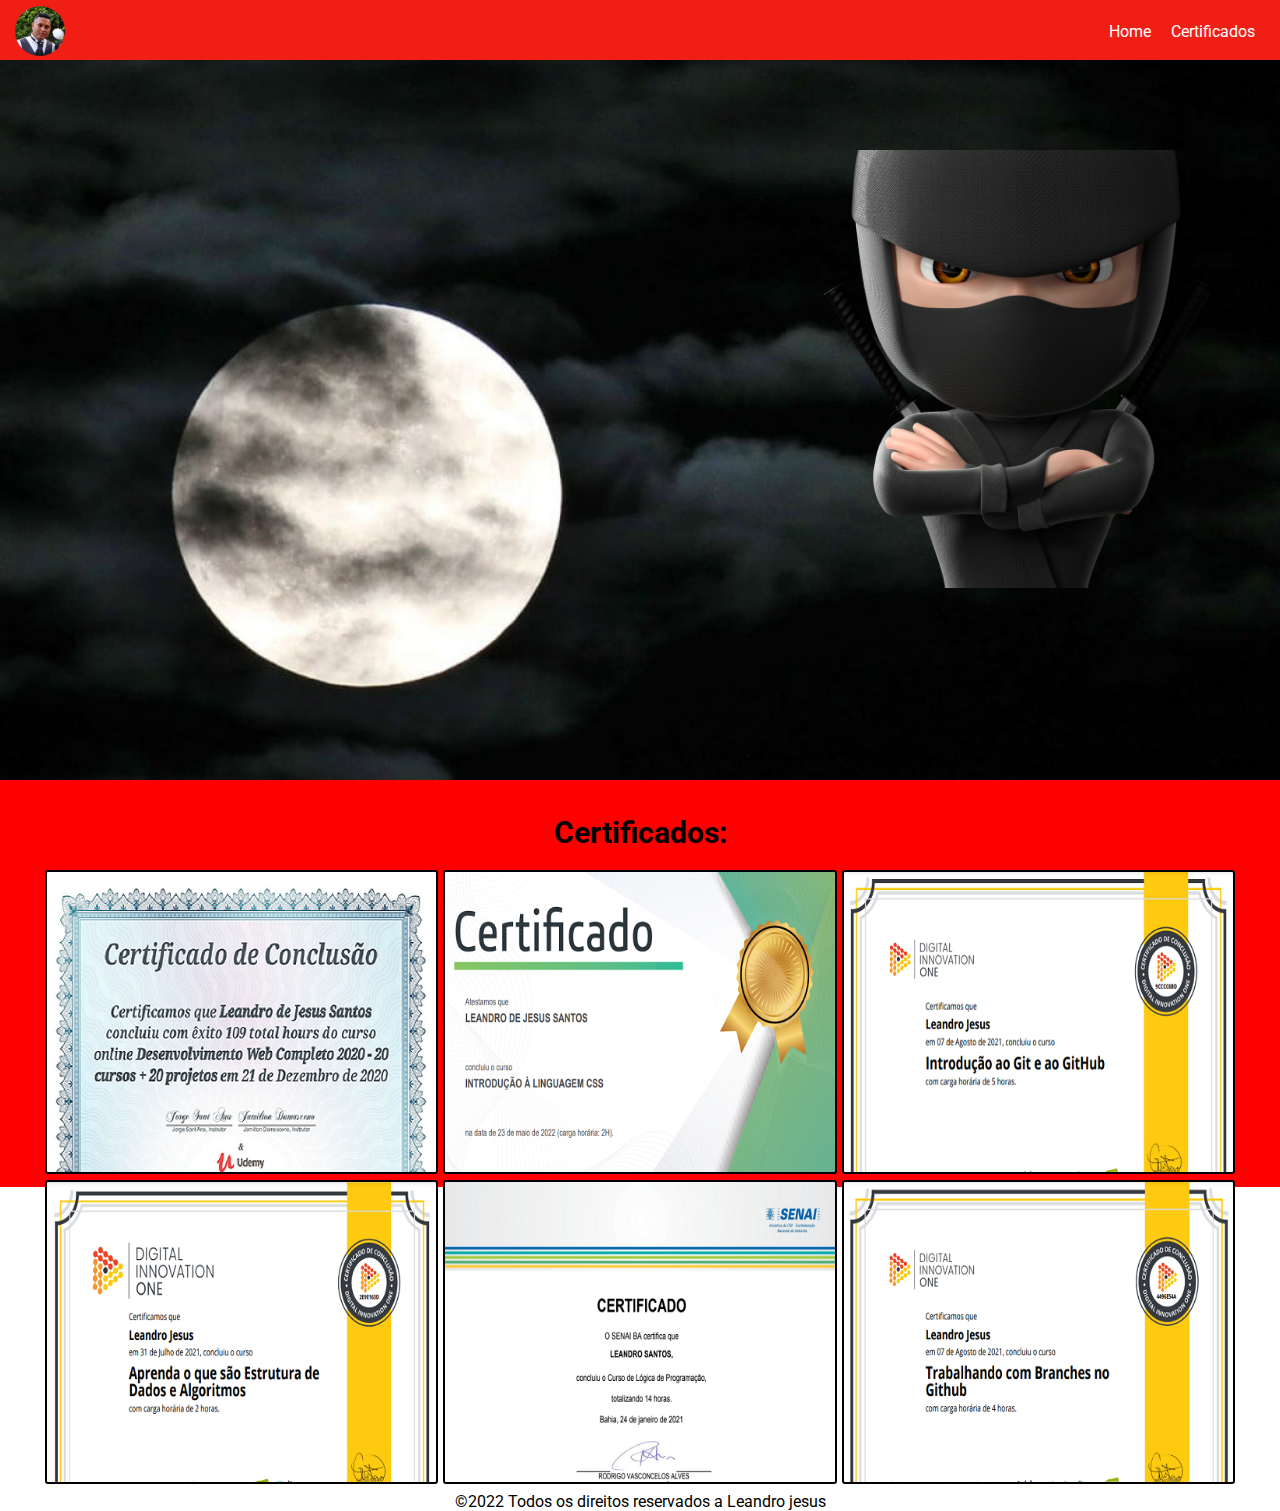
==== certificados.html @ bd326572 "projeto para colocar conhecimentos em pratica" ====
<!DOCTYPE html>
<html lang="pt-br">
<head>
    <meta charset="UTF-8">
    <meta http-equiv="X-UA-Compatible" content="IE=edge">
    <meta name="viewport" content="width=device-width, initial-scale=1.0">
    <link rel="stylesheet" href="css/certificados.css">
    <link rel="preconnect" href="https://fonts.googleapis.com">
    <link rel="preconnect" href="https://fonts.gstatic.com" crossorigin>
    <link href="https://fonts.googleapis.com/css2?family=Roboto:ital,wght@1,500&display=swap" rel="stylesheet">
    <title>Ninja da Programação</title>
</head>
<body>
    <!--inicio da navbar-->
    <header id="navbar">
        <nav>
            <a href="assets/img/leo1.jpg" target="_blank"><img src="assets/img/leo.jpg" alt="ninja-boot">
            </a>
            <ul>
                <li><a href="certificados.html">Certificados</a></li>
                <li><a href="index.html">Home</a></li>
            </ul>
        </nav>
    </header>
        <!--final da navbar-->
        
        <!--inicio da banner-->
        <main id="banner">
        <div id="main-banner">
          <div id="banner-info">
            <img class="logo" src="assets/img/Ninja2.png" alt="logo-ninja">
        </div>
      </div>
       <!--final da banner-->

        <!--inicio certificados-->
        <section id="certificados">
        <h2> Certificados:</h2>
          <div class="emprego-container">
          <div class="projeto1"></div>
         <div class="projeto2"></div>
        <div class="projeto3"></div>
        </div>
          <div class="emprego-container-2">
            <div class="pro1"></div>
             <div class="pro2"></div>
               <div class="pro3"></div>
            </div>
          </section>
        <!--final certificados-->

        <!--inicio footer-->
        <footer>
        <p class="feito"> ©2022 Todos os direitos reservados a   <span class="detail">Leandro jesus</span></p>
             </div>
         </footer>
        <!--final footer-->
</body>
</html>
---- css/certificados.css ----
body, p, h1, input, textarea{
    margin: 0;
    font-family: 'Roboto';
}
h2{
    font-size: 30px;
}
#navbar{
    background-color: rgb(241, 30, 22);
    color: white;
    padding: 0 15px;
    height: 60px;
}
#navbar h2{
    margin: 0;
    line-height: 60px;
    margin-left: 55px;
}
#navbar h2, #navbar ul, #navbar li{
    display: inline-block;
}
#navbar img{
    height: 50px;
    border-radius: 50%;
    position: absolute;
    top: 6px;
}
#navbar ul{
    margin-top: 22px;
    float: right;
}
#navbar li{
    float: right;
    margin: 0 10px;
}
a{
    text-decoration: none;
    color: white;
}
a:hover{
    background-color: black;
    color: red;
    padding: 10px;
    border-radius: 3px;
}
#main-banner{
    height: 70vh;
    background-size: cover;
    padding-top: 10vh;
    background-image: url("../assets/img/lua.jpg");
    background-repeat: no-repeat;
    width: 100%;
}
.banner-info, h1,p{
    color: white;
    text-align: center;
}
.banner-info, .ninja{
    background-color: red;
    font-weight: bold;
    width: 200px;
    border-radius: 2px;
    box-shadow: 1px 2px 5px gray;
    margin-right: auto;
    margin-left: auto;
    padding: 15px;
}
.logo{
    height: 438px;
    float: right;
}
section{
    background-color: red;
    height: 397px;
    padding-top: 10px;
    text-align: center;
}
section, h2{
    margin-bottom: 20px;
}
#certificados > .emprego-container {
    display: flex;
    flex-direction: row;
    justify-content: space-around;
    max-width: 1200px;
    margin-left: auto;
    margin-right: auto;
}
.emprego-container > .projeto1{
    background-image: url("../assets/img/Certificado-desenvolvimento-web.png");
    margin-left: 5px;
    border: 2px solid black;
    border-radius: 3px;
}
.projeto2{
    background-image: url("../assets/img/Certificado-css.png");
    margin-left: 5px;
    margin-right: 5px;
    border: 2px solid black;
    border-radius: 3px;
}
.projeto3{
    background-image: url("../assets/img/Certificado-git.png");
    margin-right: 5px;
    border: 2px solid black;
    border-radius: 3px;
}
#certificados > .emprego-container-2 {
    display: flex;
    flex-direction: row;
    justify-content: space-around;
    max-width: 1200px;
    margin-left: auto;
    margin-right: auto;
}
div, .pro1{
    flex: 1 1 200px;
    height: 300px;    
    background-size: cover;
}
.emprego-container-2 > .pro1{
    background-image: url("../assets/img/Certificado-algoritimo.png");
    margin-left: 5px;
    margin-top: 10px;
    border: 2px solid black;
    border-radius: 3px;
}
.pro2{
    background-image: url("../assets/img/Certificado-logica-de\ programação.png");
    margin-left: 5px;
    margin-right: 5px;
    margin-top: 10px;
    border: 2px solid black;
    border-radius: 3px;
}
.pro3{
    background-image: url("../assets/img/Certificado-trabalhando-github.png");
    margin-right: 5px;
    margin-top: 10px;
    border: 2px solid black;
    border-radius: 3px;
}
footer, p{
    color: black;
    margin-top: 305px;
}
@media (max-width: 900px) {
    #main-banner{
       height: 40vh;
       padding-top: 5vh;
       padding-bottom: 10vh;
    }
    div, #banner-info > {
       width: 40%;
    }
    div, #banner-info, p{
       margin: 0;
       width: auto;
    }
    #main-banner > div, .logo{
       height: 283px;
       margin-right: 25px;
    }
    .ninja{
       margin-right: 15px;
    }
    section, #fim-seção{
       padding: 2rem;
       height: auto;
       padding-bottom: 10px;
       
    }
    #skills #container{
       margin-bottom: 5px;
       padding-bottom: 20vh;
       border-left: 2px solid black;
       border-right: 2px solid black;
       display: block ;
       flex-direction: column;
   }
   #certificados .emprego-container{
    flex-direction: column;
    height: 700px;
    width: 250px;
    margin-bottom: 0;
    }
   .emprego-container > .projeto1{
       background-image: url("../assets/img/Certificado-desenvolvimento-web.png");
       border: 2px solid black;
       width: 238px;
       border-radius: 3px;
       margin: 5px;
   }
   .projeto2{
       background-image: url("../assets/img/Certificado-css.png");
       margin-left: 5px;
       margin-right: 5px;
       border: 2px solid black;
       margin: 5px;
       border-radius: 3px;
   }
   .projeto3{
       background-image: url("../assets/img/Certificado-git.png");
       margin-right: 5px;
       border: 2px solid black;
       margin: 5px;
       border-radius: 3px;
   }
   #certificados .emprego-container-2{
    flex-direction: column;
    height: 700px;
    width: 250px;
    margin-bottom: 0;
    }
   .emprego-container-2 > .pro1{
       background-image: url("../assets/img/Certificado-trabalhando-github.png");
       width: 221px;
       padding-right: 16px;
       margin-top: 4px;
       border: 2px solid black;
       border-radius: 3px;
   }
   .pro2{
       background-image: url("../assets/img/Certificado-algoritimo.png");
       width: 238px;
       margin-top: 10px;
       border: 2px solid black;
       border-radius: 3px;
   }
   .pro3{
       background-image: url("../assets/img/Certificado-logica-de\ programação.png");
       margin-top: 6px;
       margin-left: 5px;
       width: 238px;
       border: 2px solid black;
       border-radius: 3px;
   }
   footer, p{
    color: black;
    margin-top: -20px;
}   
}
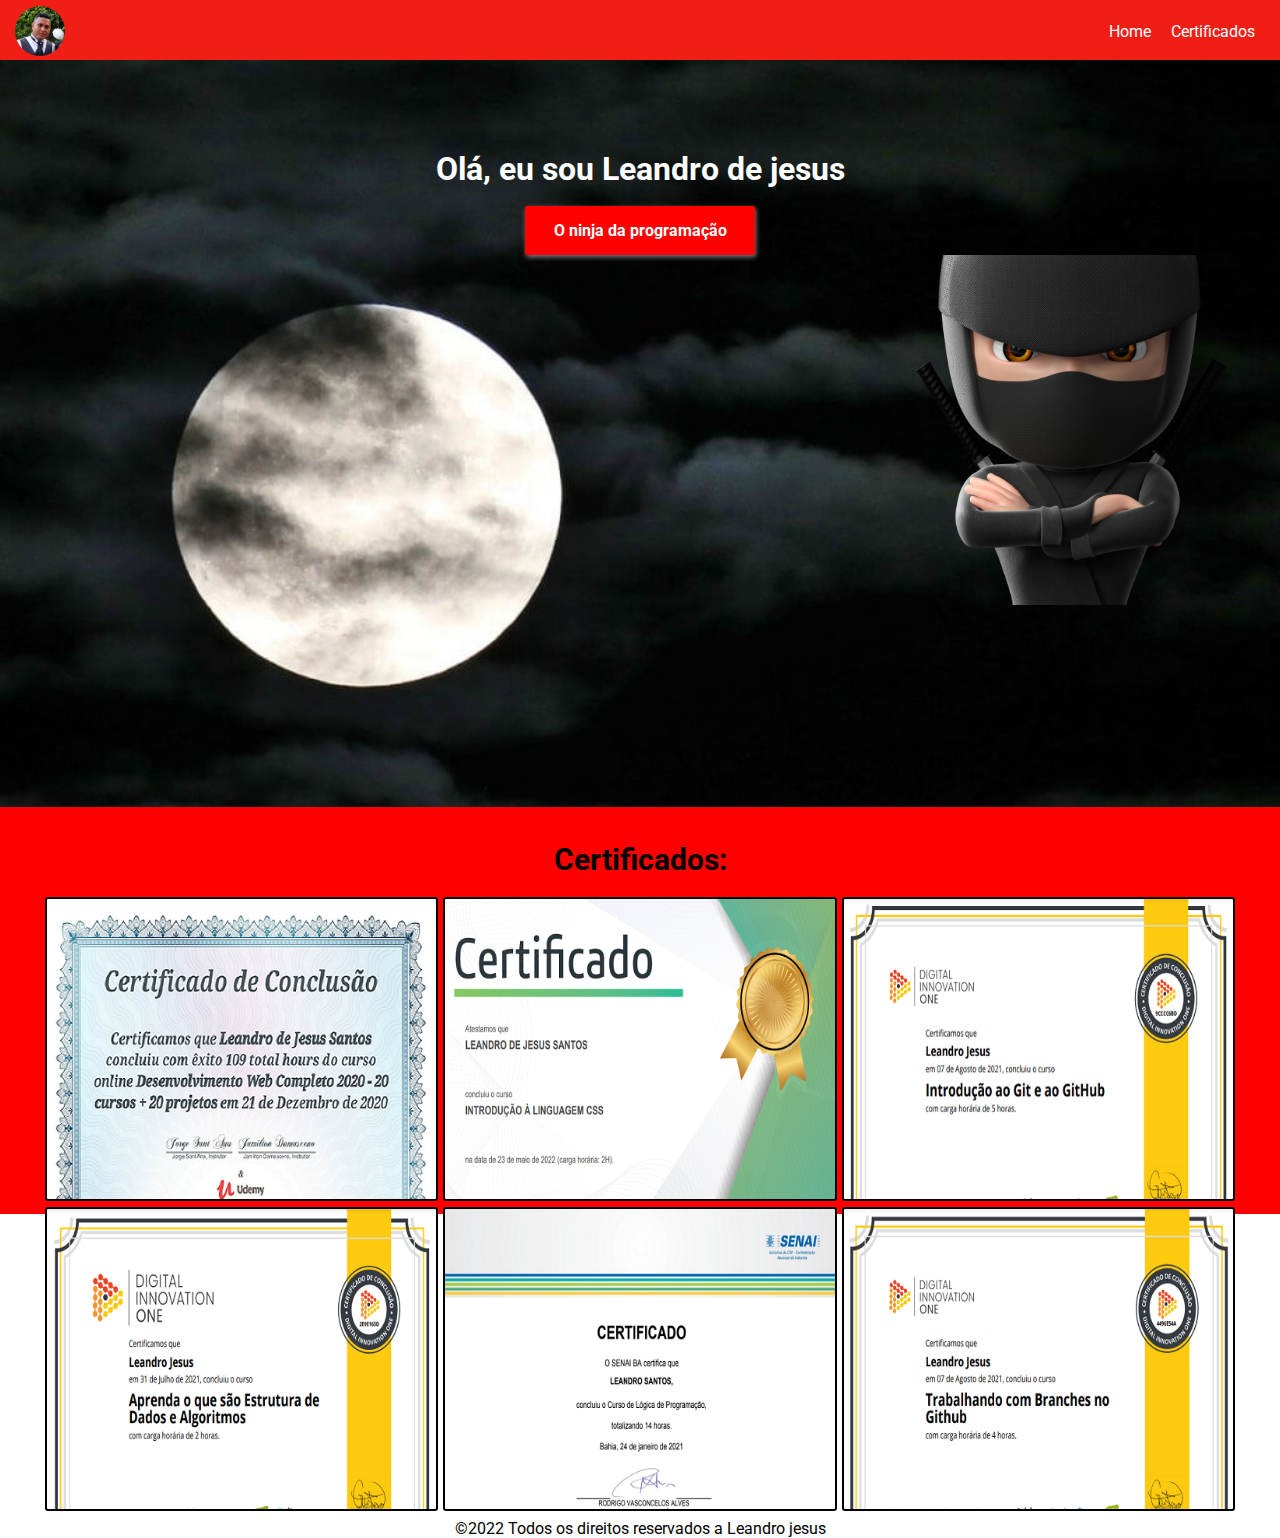
==== commit 0c365a57: "mudanças no resposivo" ====
--- a/certificados.html
+++ b/certificados.html
@@ -26,11 +26,14 @@
         
         <!--inicio da banner-->
         <main id="banner">
-        <div id="main-banner">
-          <div id="banner-info">
-            <img class="logo" src="assets/img/Ninja2.png" alt="logo-ninja">
+          <div id="main-banner">
+            <div id="banner-info">
+              <h1>Olá, eu sou Leandro de jesus</h1>
+              <p class="ninja">O ninja da programação</p>
+              <img class="logo" src="assets/img/Ninja2.png" alt="logo-ninja">
+          </div>
         </div>
-      </div>
+        
        <!--final da banner-->
 
         <!--inicio certificados-->
@@ -47,6 +50,7 @@
                <div class="pro3"></div>
             </div>
           </section>
+        </main>
         <!--final certificados-->
 
         <!--inicio footer-->
--- a/css/certificados.css
+++ b/css/certificados.css
@@ -24,6 +24,7 @@
     border-radius: 50%;
     position: absolute;
     top: 6px;
+    
 }
 #navbar ul{
     margin-top: 22px;
@@ -44,14 +45,14 @@
     border-radius: 3px;
 }
 #main-banner{
-    height: 70vh;
+    height: 73vh;
     background-size: cover;
     padding-top: 10vh;
     background-image: url("../assets/img/lua.jpg");
     background-repeat: no-repeat;
     width: 100%;
 }
-.banner-info, h1,p{
+.banner-info, h1, p{
     color: white;
     text-align: center;
 }
@@ -59,14 +60,16 @@
     background-color: red;
     font-weight: bold;
     width: 200px;
+    color: white;
     border-radius: 2px;
     box-shadow: 1px 2px 5px gray;
     margin-right: auto;
     margin-left: auto;
     padding: 15px;
+    margin-top: 18px;
 }
 .logo{
-    height: 438px;
+    height: 350px;
     float: right;
 }
 section{
@@ -146,30 +149,33 @@
 }
 @media (max-width: 900px) {
     #main-banner{
-       height: 40vh;
-       padding-top: 5vh;
-       padding-bottom: 10vh;
+        height: 40vh;
+        padding-top: 5vh;
+        padding-bottom: 3vh;
+     }
+     div, #banner-info{
+        width: 40%;
+     }
+     div, #banner-info, p{
+        margin: 0;
+        width: auto;
+     }
+     #main-banner > div, .logo{
+        height: 182px;
+        margin-right: 25px;
+     }
+     .ninja{
+        margin-right: 15px;
+        color: white;
+     }
+     section #container{
+        margin-bottom: -120px; 
     }
-    div, #banner-info > {
-       width: 40%;
-    }
-    div, #banner-info, p{
-       margin: 0;
-       width: auto;
-    }
-    #main-banner > div, .logo{
-       height: 283px;
-       margin-right: 25px;
-    }
-    .ninja{
-       margin-right: 15px;
-    }
-    section, #fim-seção{
-       padding: 2rem;
-       height: auto;
-       padding-bottom: 10px;
-       
-    }
+     section, #fim-seção{
+        padding: 2rem;
+        height: auto;
+        padding-bottom: 80px; 
+     }
     #skills #container{
        margin-bottom: 5px;
        padding-bottom: 20vh;
